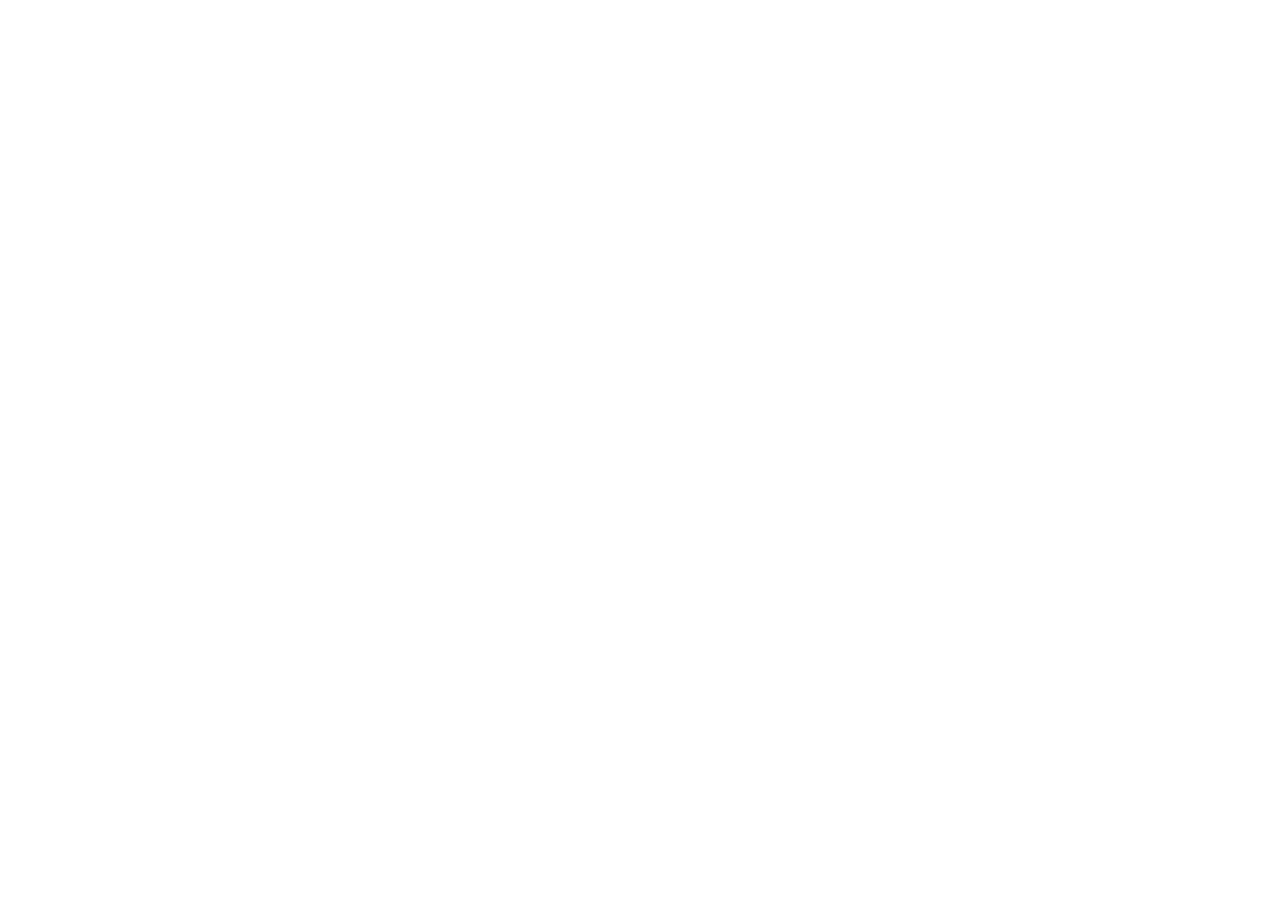
==== index.html @ eeaf847f "Criei a página principal" ====
<!DOCTYPE html>
<html lang="pt-br">
<head>
    <meta charset="UTF-8">
    <meta name="viewport" content="width=device-width, initial-scale=1.0">
    <link rel="shortcut icon" href="favicon.ico" type="image/x-icon">
<title>Projeto Redes Sociais</title>
</head>
<body>
    
</body>
</html>
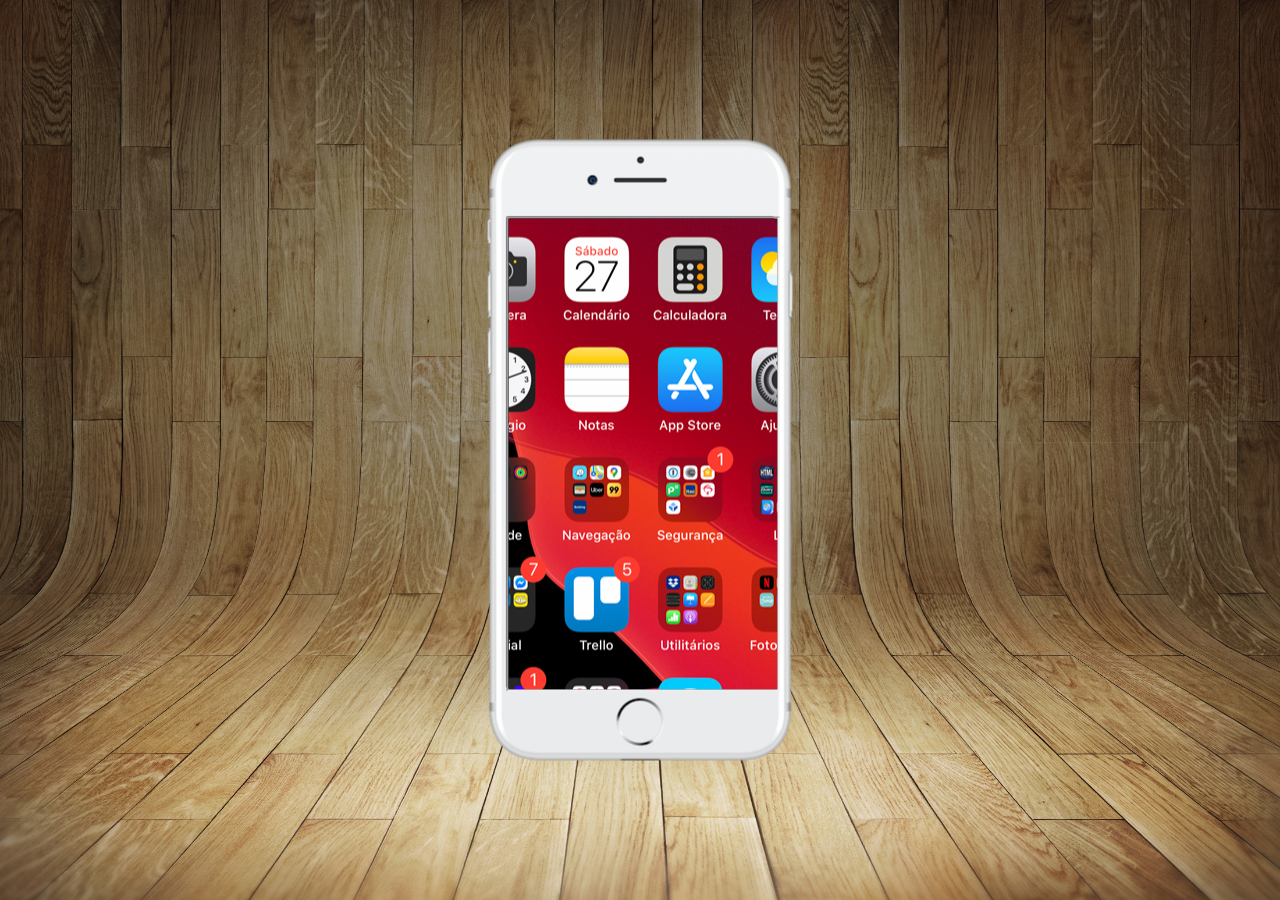
==== commit 9021aa4b: "criei a tela home" ====
--- a/index.html
+++ b/index.html
@@ -4,9 +4,17 @@
     <meta charset="UTF-8">
     <meta name="viewport" content="width=device-width, initial-scale=1.0">
     <link rel="shortcut icon" href="favicon.ico" type="image/x-icon">
+    <link rel="stylesheet" href="estilos/style.css">
 <title>Projeto Redes Sociais</title>
 </head>
 <body>
-    
+    <main>
+        <section id="telefone">
+            <iframe src="home.html" name="tela" id="tela"></iframe>
+        </section>
+        <section id="redes-sociais">
+
+        </section>
+    </main>
 </body>
 </html>
--- a/estilos/style.css
+++ b/estilos/style.css
@@ -0,0 +1,43 @@
+@charset "UTF-8";
+
+* {
+    margin: 0px;
+    padding: 0px;
+    font-family: Arial, Helvetica, sans-serif;
+}
+
+html, body {
+    height: 100vh;
+    width: 100vw;
+    background-color: black;
+}
+
+body{
+    background: url('../imagens/fundo-madeira.jpg') no-repeat top center;
+    background-size: cover;
+    background-attachment: fixed;
+}
+
+main{
+    height: 100vh;
+    position: relative;
+    
+}
+
+section#telefone {
+    position: absolute;
+    top: 50%;
+    left: 50%;
+    transform: translate(-50%, -50%);
+    height: 627px;
+    width: 311px;
+    background:  url('../imagens/frame-iphone.png') no-repeat;
+}
+
+iframe#tela{
+    position: relative;
+    top: 80px;
+    left: 22px;
+    width: 269px;
+    height: 471px;
+}
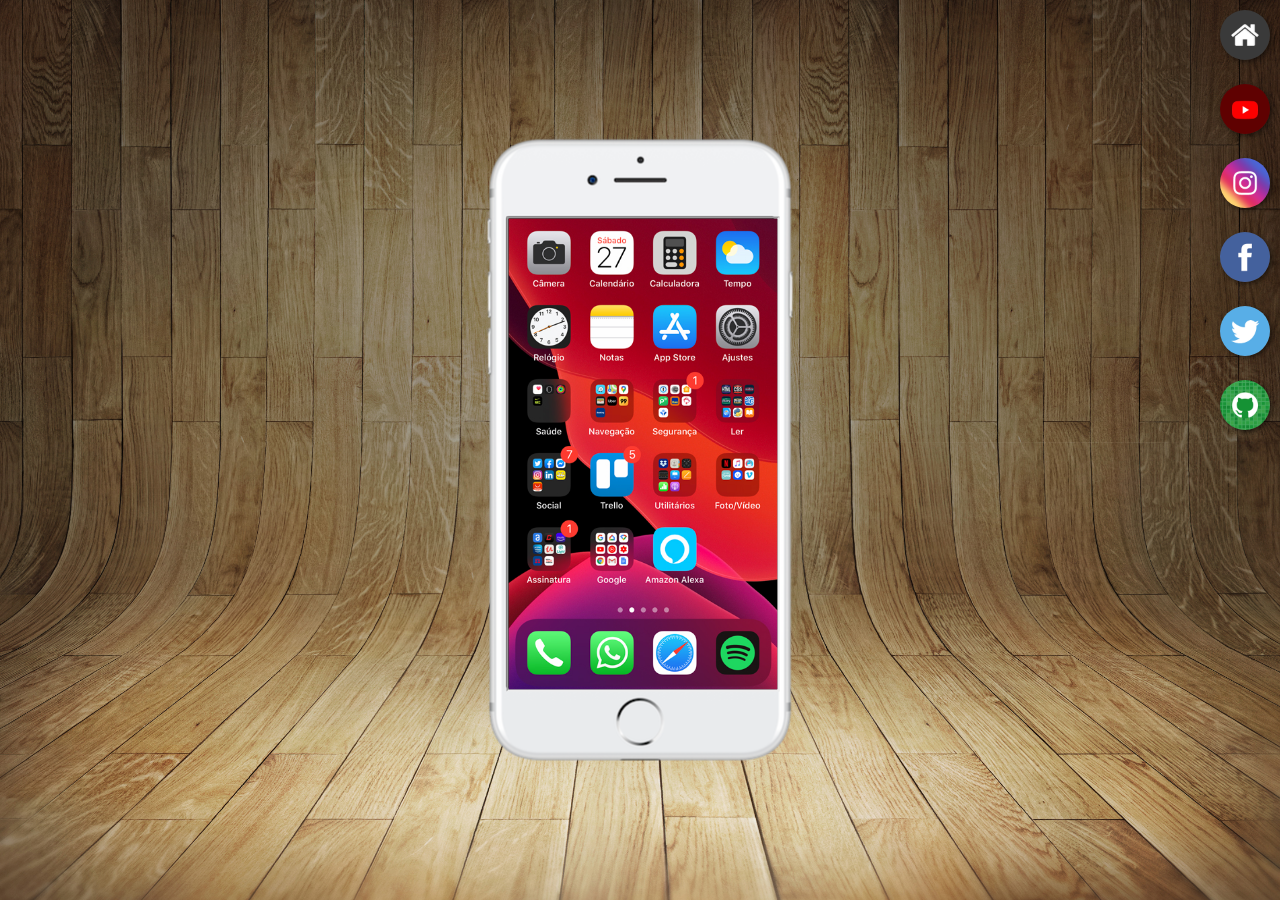
==== commit 02da1354: "Criei botões na lateral" ====
--- a/index.html
+++ b/index.html
@@ -13,7 +13,12 @@
             <iframe src="home.html" name="tela" id="tela"></iframe>
         </section>
         <section id="redes-sociais">
-
+            <a href="#" target="tela"><img src="imagens/logo-home.jpg" alt="home"></a><br>
+            <a href="#" target="tela"><img src="imagens/logo-youtube.jpg" alt="youtube"></a><br>
+            <a href="#" target="tela"><img src="imagens/logo-instagram.jpg" alt="instagram"></a><br>
+            <a href="#" target="tela"><img src="imagens/logo-facebook.jpg" alt="facebook"></a><br>
+            <a href="#" target="tela"><img src="imagens/logo-twitter.jpg" alt="twitter"></a><br>
+            <a href="#" target="tela"><img src="imagens/logo-github.jpg" alt="github"></a>
         </section>
     </main>
 </body>
--- a/estilos/style.css
+++ b/estilos/style.css
@@ -16,6 +16,7 @@
     background: url('../imagens/fundo-madeira.jpg') no-repeat top center;
     background-size: cover;
     background-attachment: fixed;
+    
 }
 
 main{
@@ -41,3 +42,22 @@
     width: 269px;
     height: 471px;
 }
+
+section#redes-sociais{
+    text-align: right;
+}
+
+section#redes-sociais img{
+    width: 50px;
+    margin: 10px;
+    border-radius: 50%;
+    box-shadow: 2px 2px 5px rgba(0, 0, 0, 0.5);
+    box-sizing: border-box;
+}
+
+section#redes-sociais img:hover{
+    border: 2px solid rgba(255, 255, 255, 0.614);
+    transform: translate(-5px, -3px);
+    box-shadow: 5px 5px 10px rgba(0, 0, 0, 0.608);
+    transition: transform 0.3s, border 1s;
+}
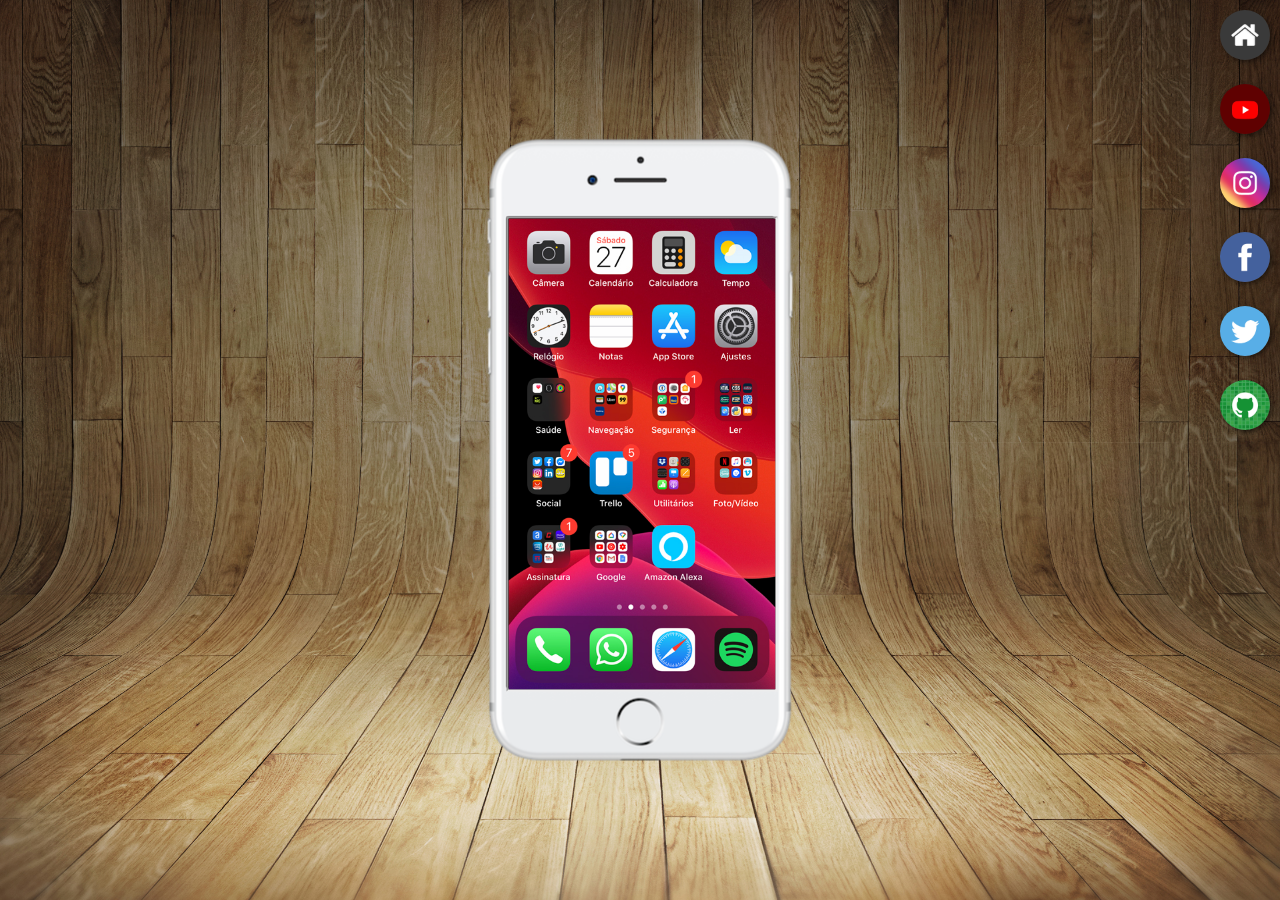
==== commit b1526a9f: "Atualizei a pagina social" ====
--- a/index.html
+++ b/index.html
@@ -13,12 +13,12 @@
             <iframe src="home.html" name="tela" id="tela"></iframe>
         </section>
         <section id="redes-sociais">
-            <a href="#" target="tela"><img src="imagens/logo-home.jpg" alt="home"></a><br>
-            <a href="#" target="tela"><img src="imagens/logo-youtube.jpg" alt="youtube"></a><br>
-            <a href="#" target="tela"><img src="imagens/logo-instagram.jpg" alt="instagram"></a><br>
-            <a href="#" target="tela"><img src="imagens/logo-facebook.jpg" alt="facebook"></a><br>
-            <a href="#" target="tela"><img src="imagens/logo-twitter.jpg" alt="twitter"></a><br>
-            <a href="#" target="tela"><img src="imagens/logo-github.jpg" alt="github"></a>
+            <a href="home.html" target="tela"><img src="imagens/logo-home.jpg" alt="home"></a><br>
+            <a href="youtube.html" target="tela"><img src="imagens/logo-youtube.jpg" alt="youtube"></a><br>
+            <a href="instagram.html" target="tela"><img src="imagens/logo-instagram.jpg" alt="instagram"></a><br>
+            <a href="facebook.html" target="tela"><img src="imagens/logo-facebook.jpg" alt="facebook"></a><br>
+            <a href="twitter.html" target="tela"><img src="imagens/logo-twitter.jpg" alt="twitter"></a><br>
+            <a href="github.html" target="tela"><img src="imagens/logo-github.jpg" alt="github"></a>
         </section>
     </main>
 </body>
--- a/estilos/style.css
+++ b/estilos/style.css
@@ -39,7 +39,7 @@
     position: relative;
     top: 80px;
     left: 22px;
-    width: 269px;
+    width: 267px;
     height: 471px;
 }
 
